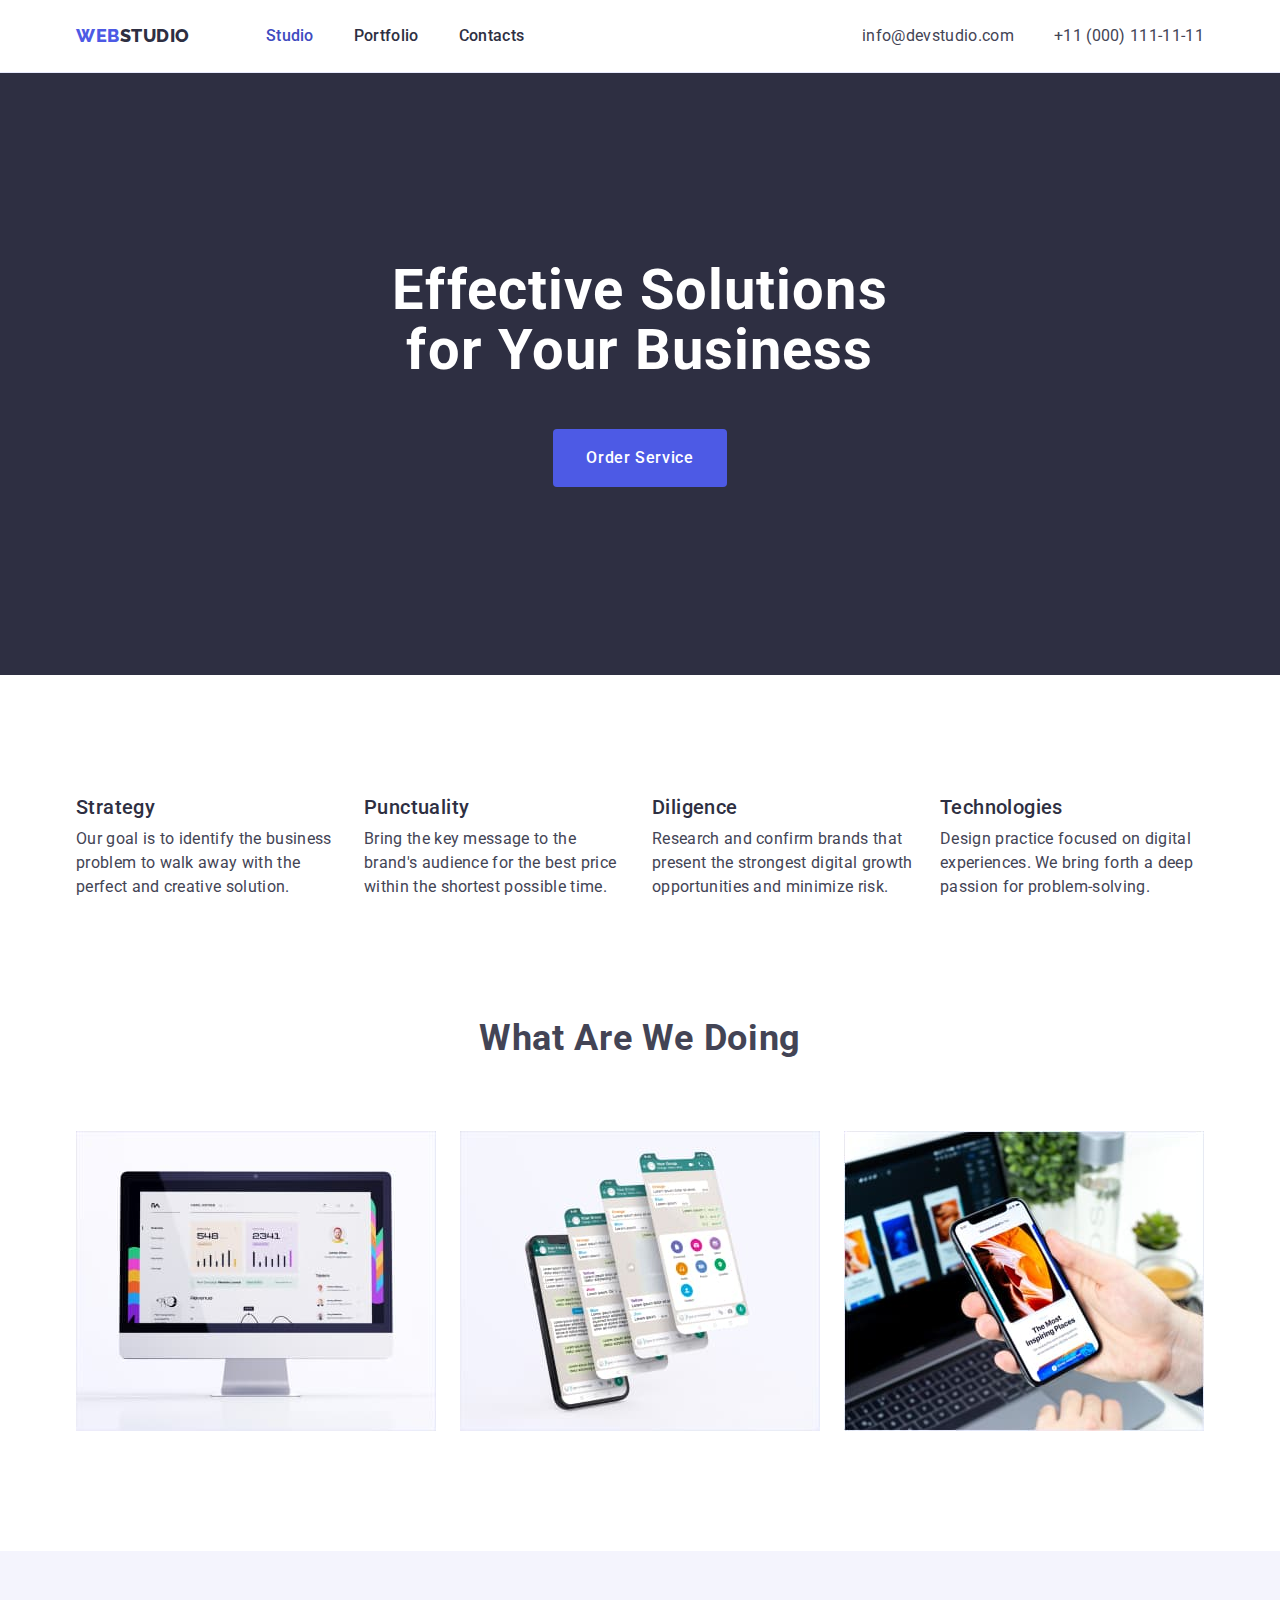
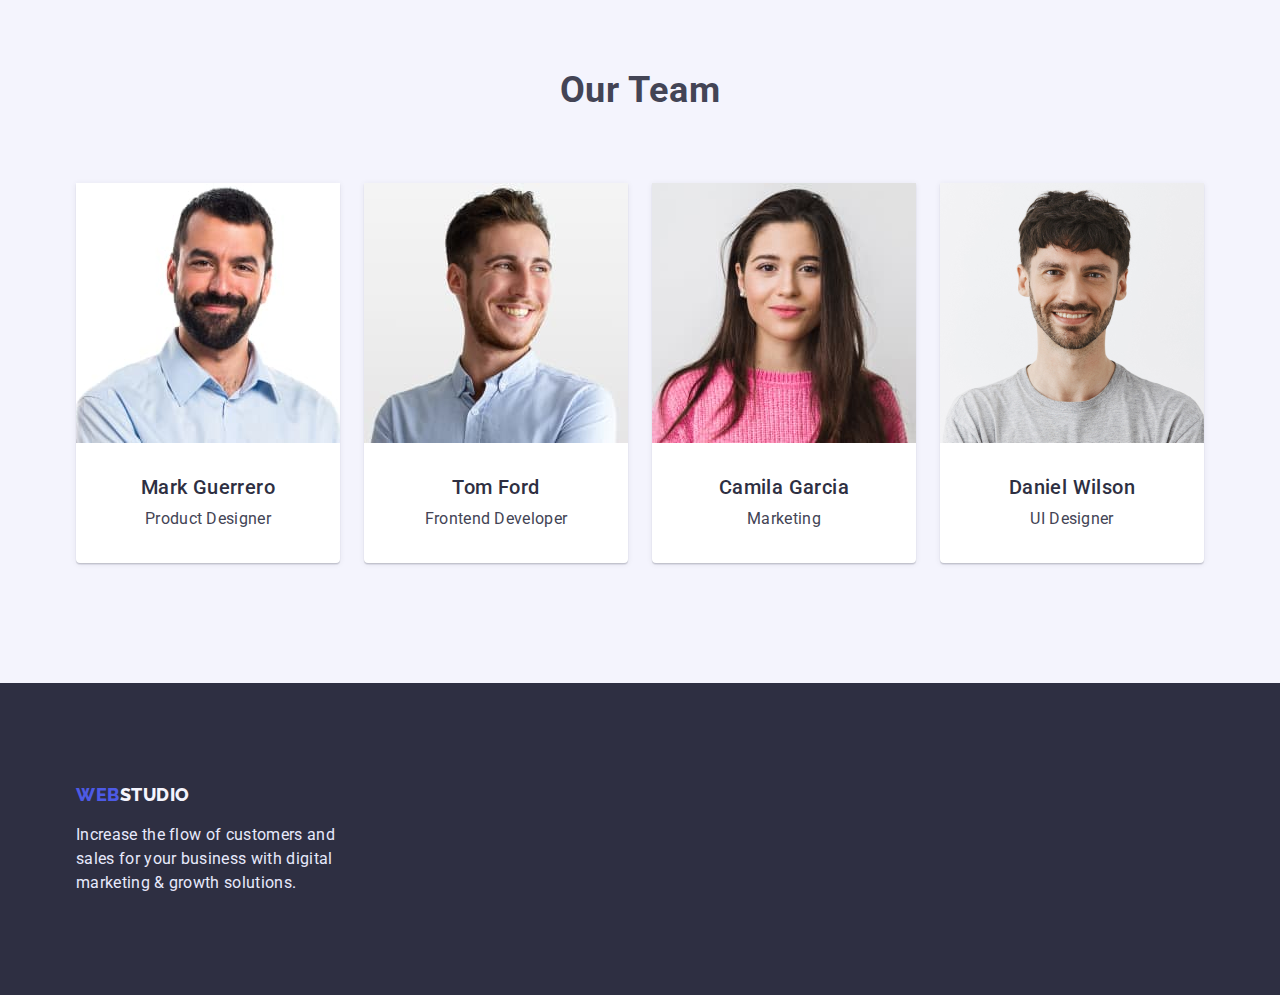
==== index.html @ 3368516a "Initial commit" ====
<!DOCTYPE html>
<html lang="en">
  <head>
    <meta charset="UTF-8" />
    <meta http-equiv="X-UA-Compatible" content="IE=edge" />
    <meta name="viewport" content="width=device-width, initial-scale=1.0" />
    <title>WebStudio</title>

    <!-- normalize -->
    <link
      rel="stylesheet"
      href="https://cdnjs.cloudflare.com/ajax/libs/modern-normalize/1.0.0/modern-normalize.min.css"
    />

    <!-- font-family -->
    <link rel="preconnect" href="https://fonts.gstatic.com" />
    <link rel="preconnect" href="https://fonts.googleapis.com" />
    <link rel="preconnect" href="https://fonts.gstatic.com" crossorigin />
    <link
      href="https://fonts.googleapis.com/css2?family=Raleway:wght@800&family=Roboto:wght@400;500;700&display=swap"
      rel="stylesheet"
    />

    <!-- portfolio.html -->
    <link rel="stylesheet" href="./portfolio.html" />

    <!-- styles-css -->
    <link rel="stylesheet" href="./css/styles.css" />
  </head>

  <body>
    <!-- Header -->
    <header class="header">
      <div class="container header-container">
       
        <nav class="header-nav">
          <a href="./index.html" class="logo"
            >WEB<span class="logo-second">STUDIO</span></a
          >

          <ul class="site-nav">
            <li><a href="./index.html" class="link current">Studio</a></li>
            <li><a href="./portfolio.html" class="link">Portfolio</a></li>
            <li><a href="" class="link">Contacts</a></li>
          </ul>
        </nav>
        <address>
          <ul class="address-pages">
            <li>
              <a href="mailto:info@devstudio.com" class="mail link"
                >info@devstudio.com</a
              >
            </li>
            <li>
              <a href="tel:+110001111111" class="phone link"
                >+11 (000) 111-11-11</a
              >
            </li>
          </ul>
        </address>
      </div>
      
    </header>

    <main>
      <!-- Hero section -->
      <section class="section hero">
        <div class="container">
          <h1 class="hero-title">
            Effective Solutions for Your Business
          </h1>
          <button class="hero-button" type="button">Order Service</button>
        </div>
      </section>
      <!-- секція2 Benefits-->
      <section class="section">
        <div class="container">
          <h2 class="visually-hidden">Our benefits</h2>
        <ul class="benefits-list list">
          <li class="benefits-item">
            <h3 class="section-subtitle">Strategy</h3>
            <p class="section-text">
              Our goal is to identify the business problem to walk away with the
              perfect and creative solution.
            </p>
          </li>
          <li class="benefits-item">
            <h3 class="section-subtitle">Punctuality</h3>
            <p class="section-text">
              Bring the key message to the brand's audience for the best price
              within the shortest possible time.
            </p>
          </li>
          <li class="benefits-item">
            <h3 class="section-subtitle">Diligence</h3>
            <p class="section-text">
              Research and confirm brands that present the strongest digital
              growth opportunities and minimize risk.
            </p>
          </li>
          <li class="benefits-item">
            <h3 class="section-subtitle">Technologies</h3>
            <p class="section-text">
              Design practice focused on digital experiences. We bring forth a
              deep passion for problem-solving.
            </p>
          </li>
        </ul>
        </div>
        
        
      </section>
      <!-- секція3 -->
      <section class="section about">
        <div class="container">
        <h2 class="section-title">What are we doing</h2>
        <ul class="list services ">
          <li>
            <img src="./images/img1.jpg" alt="img" width="360" height="300" />
          </li>
          <li>
            <img src="./images/img2.jpg" alt="img" width="360" height="300" />
          </li>
          <li>
            <img src="./images/img3.jpg" alt="img" width="360" height="300" />
          </li>
        </ul>
        </div>
      </section>
      <!-- секція 4 OUR TEAM -->
      <section class="section team">
        <div class="container">
        <h2 class="section-title">Our Team</h2>
        <ul class="list team-faces">
          <li class="team-list">
            <img class="image"
              src="./images/photo1.jpg"
              alt="Mark Guerrero"
              width="264"
              height="260"
            />
            <h3 class="section-subtitle">Mark Guerrero</h3>
            <p class="section-text">Product Designer</p>
          </li>
          <li class="team-list">
            <img class="image"
              src="./images/photo2.jpg"
              alt="Tom Ford"
              width="264"
              height="260"
            />
            <h3 class="section-subtitle">Tom Ford</h3>
            <p class="section-text">Frontend Developer</p>
          </li>
          <li class="team-list">
            <img class="image"
              src="./images/photo3.jpg"
              alt="Camila Garcia"
              width="264"
              height="260"
            />
            <h3 class="section-subtitle">Camila Garcia</h3>
            <p class="section-text">Marketing</p>
          </li>
          <li class="team-list">
            <img class="image"
              src="./images/photo4.jpg"
              alt="Daniel Wilson"
              width="264"
              height="260"
            />
            <h3 class="section-subtitle">Daniel Wilson</h3>
            <p class="section-text">UI Designer</p>
          </li>
        </ul>
      </section>
      </div>
    </main>

    <footer class="footer">
      <div class="container footer-page">
      <a href="./index.html" class="logo"
        >WEB<span class="logo-second inverted">STUDIO</span></a
      >
      <p class="footer-text">
        Increase the flow of customers and sales for your business with digital
        marketing & growth solutions.
      </p>
      </div>
    </footer>
  </body>
</html>
---- css/styles.css ----
:root {
  --primary-text-color: #434455; /* SLATE */
  --primary-color: #2e2f42; /* NAVY BLUE */
  --accent-color: #4d5ae5; /* IRIS*/
  --secondary-background-color: #f4f4fd; /* CLOUD */
  --accent-color-focus: #404bbf; /* OCEAN */
  --border-color: #e7e9fc; /* CORNFLOWER */
  --invert-white-color: #fff; /* WHITE */
}

body {
  color: var(--primary-text-color);
  background-color: var(--invert-white-color);
  font-family: 'Roboto', sans-serif;
  font-size: 16px;
}

p,
h1,
h2,
h3,
h4,
h5,
h6 {
  margin-top: 0;
}

ul {
  margin: 0;
  padding: 0;
}

img {
  display: block;
  max-width: 100%;
  height: auto;
}

.container {
  width: 1158px;
  padding: 0 15px;
  margin: 0 auto;
}

.visually-hidden {
  position: absolute;
  width: 1px;
  height: 1px;
  margin: -1px;
  border: 0;
  padding: 0;

  white-space: nowrap;
  clip-path: inset(100%);
  clip: rect(0 0 0 0);
  overflow: hidden;
}

.section {
  padding: 120px 0;
}

.link {
  text-decoration: none;
}

/* Header */

.header {
  border-bottom: 1px solid var(--border-color);
}

.site-nav,
.address-pages,
.list {
  list-style: none;
}

.header-container {
  display: flex;
  align-items: center;
}

.header-nav {
  display: flex;
  align-items: center;
  flex-grow: 1;
  gap: 76px;
}

.logo {
  color: var(--accent-color);
  font-family: 'Raleway', sans-serif;
  font-weight: 800;
  font-size: 18px;
  line-height: 1.33;
  letter-spacing: 0.03em;
  text-decoration: none;
}

.logo-second {
  color: var(--primary-color);
}

.logo .inverted {
  color: var(--secondary-background-color);
}

.site-nav {
  display: flex;
  gap: 40px;
}

.site-nav .link {
  color: var(--primary-color);
  font-weight: 500;
  text-decoration: none;
  line-height: 1.5;
  letter-spacing: 0.02em;
  padding: 24px 0;

  display: block;
}

.site-nav .link:hover,
.site-nav .link:focus {
  color: var(--accent-color-focus);
}

.site-nav .link.current {
  color: var(--accent-color-focus);
}

.address-pages {
  align-items: center;
  gap: 40px;
  display: flex;
  padding: 24px 0;
}

.address-pages .mail,
.address-pages .phone {
  color: var(--primary-text-color);
  font-style: normal;
  line-height: 1.5;
  text-decoration: none;
  letter-spacing: 0.02em;
}

.address-pages .mail:hover,
.address-pages .mail:focus {
  color: var(--accent-color-focus);
}

/* Hero */
.hero {
  padding-top: 188px;
  padding-bottom: 188px;

  text-align: center;
  background-color: #2e2f42;
}

.hero-title {
  width: 496px;
  margin-left: auto;
  margin-right: auto;
  margin-bottom: 48px;

  color: var(--invert-white-color);
  font-size: 56px;
  line-height: 1.07;
  text-align: center;
  letter-spacing: 0.02em;
}

.hero-button {
  display: inline-block;
  border-radius: 4px;
  padding: 16px 32px;
  border: 1px solid transparent;

  color: var(--invert-white-color);
  background-color: var(--accent-color);
  font-family: 'Roboto', sans-serif;
  font-weight: 500;
  font-size: 16px;
  line-height: 1.5;
  align-items: center;
  letter-spacing: 0.04em;
  cursor: pointer;
}

.hero-button:hover,
.hero-button:focus {
  background-color: var(--accent-color-focus);
}

/* Benefit section */

.benefits-list {
  display: flex;
  justify-content: center;
  gap: 24px;
}

.benefits-item {
  flex-basis: calc((100% - 72px) / 4);
}

.services {
  display: flex;
  justify-content: center;
  flex-grow: 1;
  gap: 24px;
  flex-basis: calc((100% - 24px) /);
}

.item-name {
  font-weight: 500;
  font-size: 20px;
  line-height: 1.2;
  letter-spacing: 0.02em;
}

/* About section */
.about {
  padding-top: 0;
}

/* TEAM section  */

.team-faces {
  display: flex;
  justify-content: center;
  gap: 24px;
  flex-basis: calc((100% - 24px) / 3);
}

.team {
  background-color: var(--secondary-background-color);
}

.section-title {
  margin-bottom: 72px;

  font-size: 36px;
  line-height: 1.11;
  text-align: center;
  letter-spacing: 0.02em;
  text-transform: capitalize;
}

.section-subtitle {
  margin-bottom: 8px;

  font-weight: 500;
  font-size: 20px;
  line-height: 1.2;
  letter-spacing: 0.02em;
  color: var(--primary-color);
}

.section-text {
  line-height: 1.5;
  letter-spacing: 0.02em;
  color: var(--primary-text-color);

  margin-bottom: 0;
}

.team-list {
  background-color: var(--invert-white-color);
  padding-bottom: 32px;
  text-align: center;

  box-shadow: 0px 1px 6px rgba(46, 47, 66, 0.08),
    0px 1px 1px rgba(46, 47, 66, 0.16), 0px 2px 1px rgba(46, 47, 66, 0.08);
  border-radius: 0px 0px 4px 4px;
}

.image {
  margin-bottom: 32px;
}

/* PORTFOLIO Styles*/

.portfolio {
  padding-top: 96px;
}

.section .portfolio {
  padding-top: 96px;
}

.buttons {
  display: flex;
  gap: 24px;
  margin-bottom: 72px;
  justify-content: center;
}

.portfolio-button {
  color: var(--accent-color);
  background-color: var(--secondary-background-color);
  border: 1px solid var(--border-color);
  padding: 12px 24px;
  border-radius: 4px;

  font-weight: 500;
  font-size: 16px;
  line-height: 1.5;
  letter-spacing: 0.04em;
}

.portfolio-button:hover,
.portfolio-button:focus {
  color: var(--invert-white-color);
  background-color: var(--accent-color-focus);
  cursor: pointer;
}

.portfolio-links {
  text-decoration: none;
}

.portfolio-list {
  background: var(--invert-white-color);

  flex-basis: calc((100% - 48px) / 3);
}

.cards-set {
  display: flex;
  flex-wrap: wrap;
  row-gap: 48px;
  column-gap: 24px;
}

.img-descr {
  padding: 32px 16px;
  border: 1px solid var(--border-color);
}

/* Footer */

.footer {
  padding-top: 100px;
  padding-bottom: 100px;

  background-color: var(--primary-color);
}

.footer-text {
  color: var(--border-color);
  line-height: 1.5;
  letter-spacing: 0.02em;
  width: 264px;
  margin-top: 16px;
  margin-bottom: 0;
}
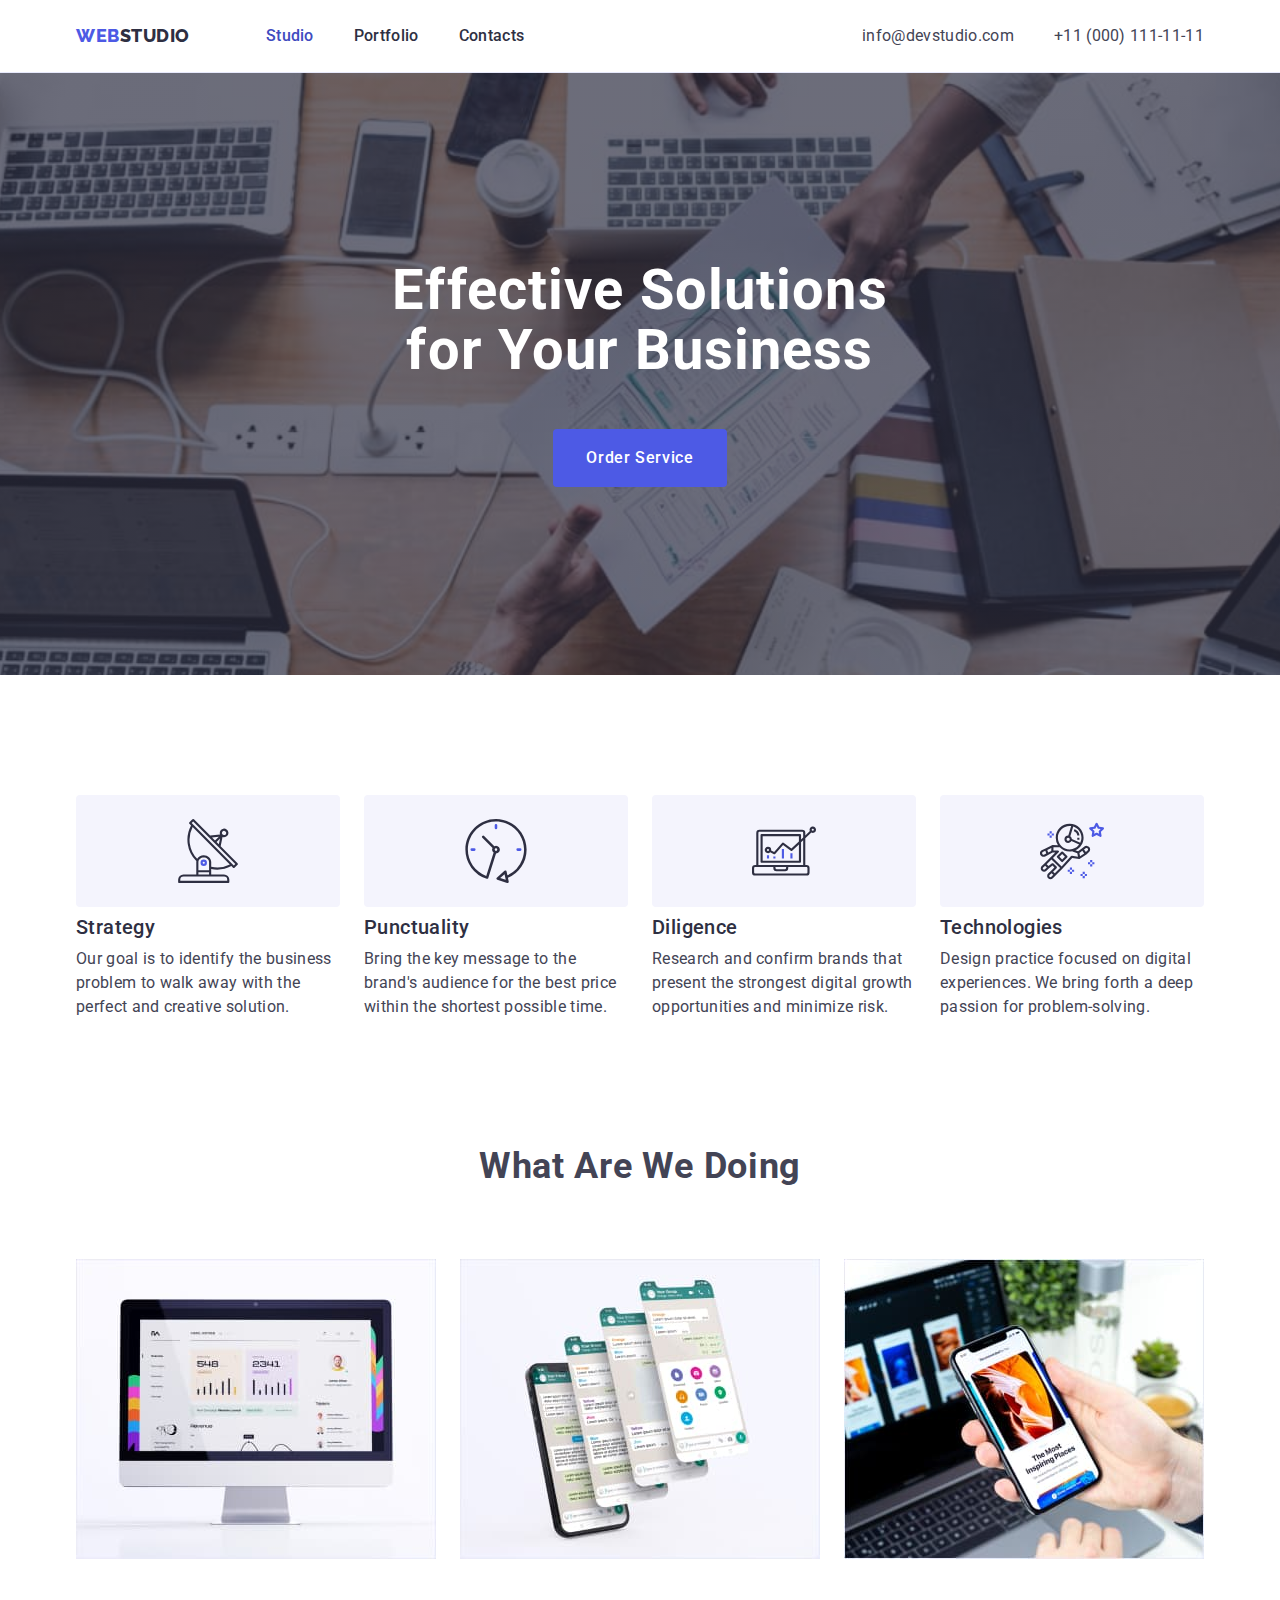
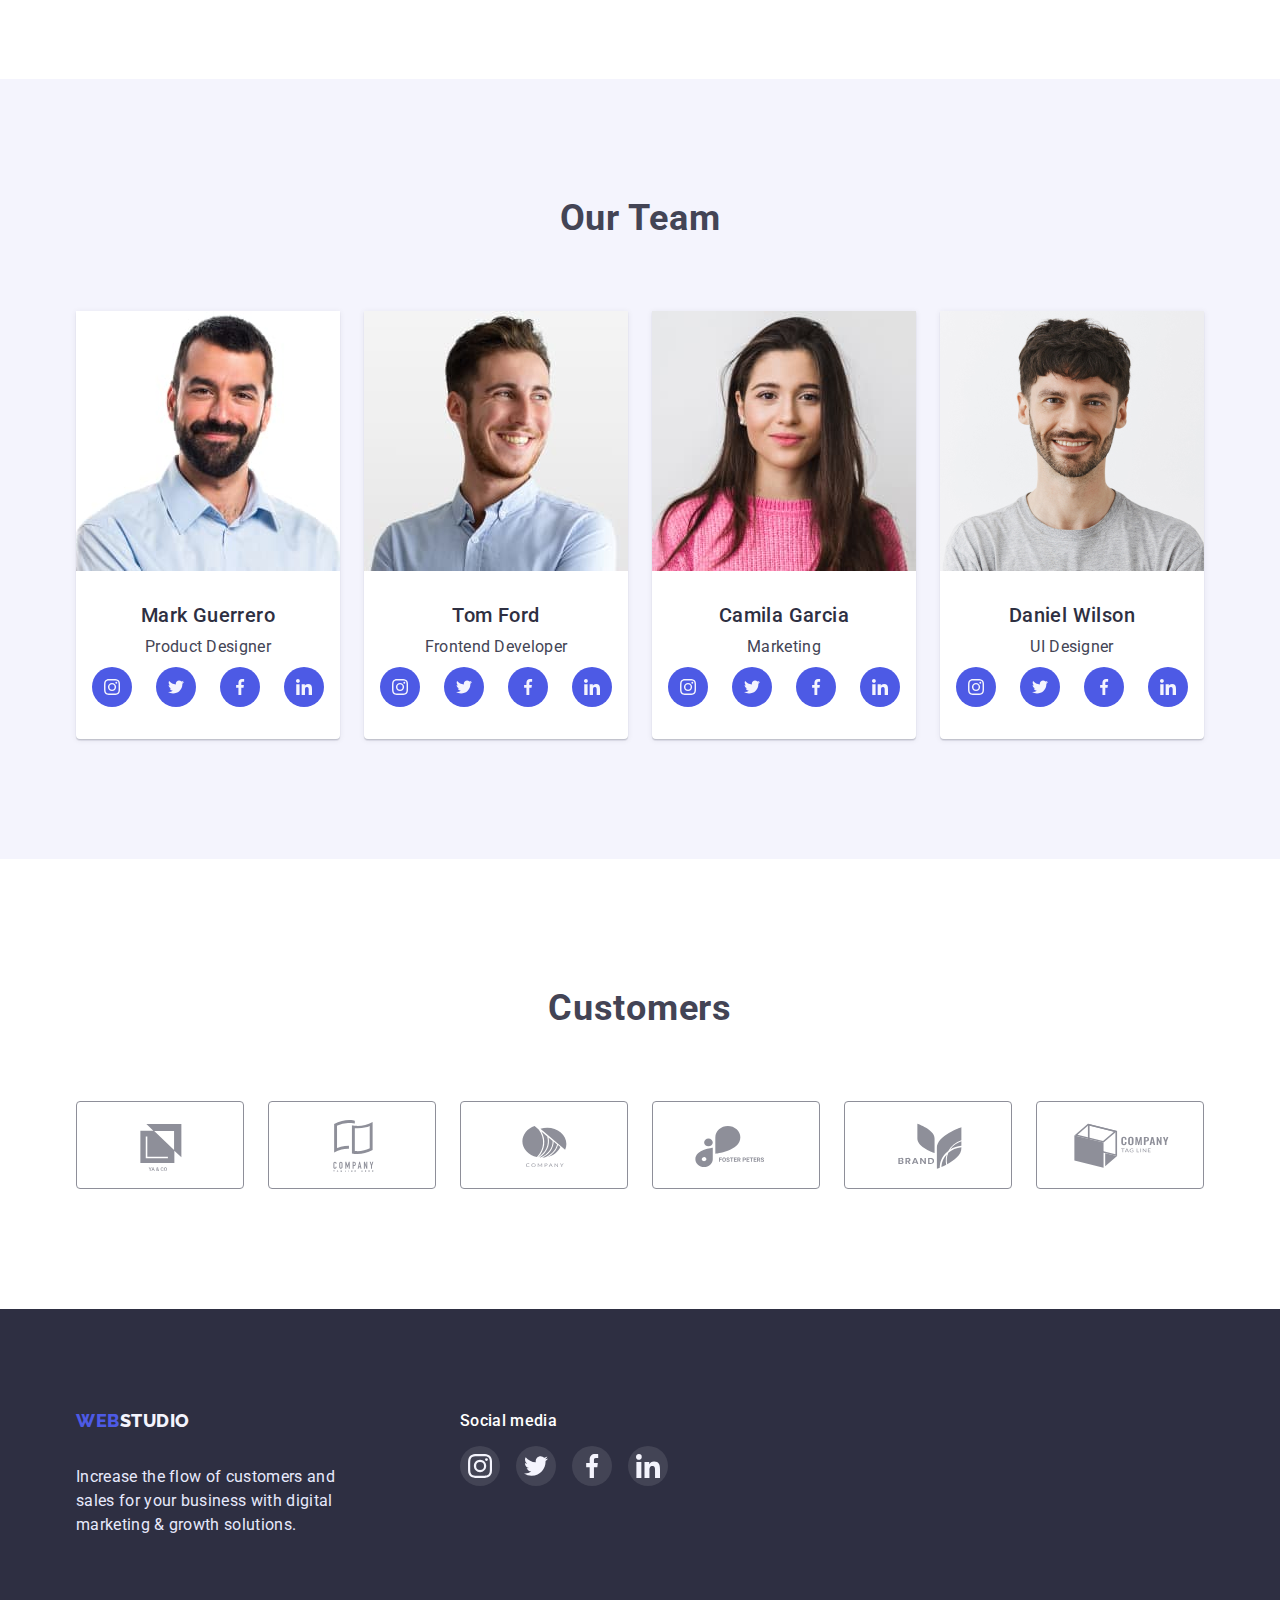
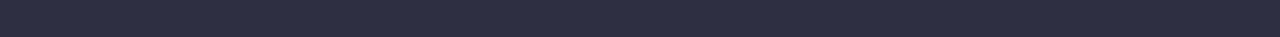
==== commit cea75ee0: "hw-04" ====
--- a/index.html
+++ b/index.html
@@ -78,6 +78,11 @@
           <h2 class="visually-hidden">Our benefits</h2>
         <ul class="benefits-list list">
           <li class="benefits-item">
+            <div class="icon-container">
+              <svg class="benefit-icons" width="64" height="64"> 
+              <use href="./images/icons.svg#icon-antenna"></use>
+            </svg></div>
+            
             <h3 class="section-subtitle">Strategy</h3>
             <p class="section-text">
               Our goal is to identify the business problem to walk away with the
@@ -85,6 +90,10 @@
             </p>
           </li>
           <li class="benefits-item">
+            <div class="icon-container">
+            <svg class="benefit-icons" width="64" height="64">
+              <use href="./images/icons.svg#icon-clock"></use>
+            </svg></div>
             <h3 class="section-subtitle">Punctuality</h3>
             <p class="section-text">
               Bring the key message to the brand's audience for the best price
@@ -92,6 +101,10 @@
             </p>
           </li>
           <li class="benefits-item">
+            <div class="icon-container">
+            <svg class="benefit-icons" width="64" height="64">
+              <use href="./images/icons.svg#icon-diagram"></use>
+            </svg></div>
             <h3 class="section-subtitle">Diligence</h3>
             <p class="section-text">
               Research and confirm brands that present the strongest digital
@@ -99,6 +112,10 @@
             </p>
           </li>
           <li class="benefits-item">
+            <div class="icon-container">
+            <svg class="benefit-icons" width="64" height="64">
+              <use href="./images/icons.svg#icon-astronaut"></use>
+            </svg></div>
             <h3 class="section-subtitle">Technologies</h3>
             <p class="section-text">
               Design practice focused on digital experiences. We bring forth a
@@ -141,6 +158,44 @@
             />
             <h3 class="section-subtitle">Mark Guerrero</h3>
             <p class="section-text">Product Designer</p>
+            <ul class="socials-list list">
+              <li class="socials-item">
+                <a class="socials-link" href="#">
+                <svg class="socials-icon" width="16" height="16">
+                <use href="./images/icons.svg#icon-instagram">
+
+                </use>
+              </svg>
+            </a>
+          </li>
+              <li class="socials-item">
+                <a class="socials-link " href="#">
+                <svg class="socials-icon" width="16" height="16">
+                <use href="./images/icons.svg#icon-twitter">
+
+                </use>
+              </svg>
+            </a>
+          </li>
+              <li class="socials-item">
+                <a class="socials-link" href="#">
+                <svg class="socials-icon" width="16" height="16">
+                <use href="./images/icons.svg#icon-facebook">
+
+                </use>
+              </svg>
+            </a>
+          </li>
+              <li class="socials-item">
+                <a class="socials-link" href="#">
+                <svg class="socials-icon" width="16" height="16">
+                <use href="./images/icons.svg#icon-linkedin">
+
+                </use>
+              </svg>
+            </a>
+          </li>
+            </ul>
           </li>
           <li class="team-list">
             <img class="image"
@@ -151,6 +206,44 @@
             />
             <h3 class="section-subtitle">Tom Ford</h3>
             <p class="section-text">Frontend Developer</p>
+             <ul class="socials-list list">
+              <li class="socials-item">
+                <a class="socials-link" href="#">
+                <svg class="socials-icon" width="16" height="16">
+                <use href="./images/icons.svg#icon-instagram">
+
+                </use>
+              </svg>
+            </a>
+          </li>
+              <li class="socials-item">
+                <a class="socials-link " href="#">
+                <svg class="socials-icon" width="16" height="16">
+                <use href="./images/icons.svg#icon-twitter">
+
+                </use>
+              </svg>
+            </a>
+          </li>
+              <li class="socials-item">
+                <a class="socials-link" href="#">
+                <svg class="socials-icon" width="16" height="16">
+                <use href="./images/icons.svg#icon-facebook">
+
+                </use>
+              </svg>
+            </a>
+          </li>
+              <li class="socials-item">
+                <a class="socials-link" href="#">
+                <svg class="socials-icon" width="16" height="16">
+                <use href="./images/icons.svg#icon-linkedin">
+
+                </use>
+              </svg>
+            </a>
+          </li>
+            </ul>
           </li>
           <li class="team-list">
             <img class="image"
@@ -161,6 +254,44 @@
             />
             <h3 class="section-subtitle">Camila Garcia</h3>
             <p class="section-text">Marketing</p>
+             <ul class="socials-list list">
+              <li class="socials-item">
+                <a class="socials-link" href="#">
+                <svg class="socials-icon" width="16" height="16">
+                <use href="./images/icons.svg#icon-instagram">
+
+                </use>
+              </svg>
+            </a>
+          </li>
+              <li class="socials-item">
+                <a class="socials-link " href="#">
+                <svg class="socials-icon" width="16" height="16">
+                <use href="./images/icons.svg#icon-twitter">
+
+                </use>
+              </svg>
+            </a>
+          </li>
+              <li class="socials-item">
+                <a class="socials-link" href="#">
+                <svg class="socials-icon" width="16" height="16">
+                <use href="./images/icons.svg#icon-facebook">
+
+                </use>
+              </svg>
+            </a>
+          </li>
+              <li class="socials-item">
+                <a class="socials-link" href="#">
+                <svg class="socials-icon" width="16" height="16">
+                <use href="./images/icons.svg#icon-linkedin">
+
+                </use>
+              </svg>
+            </a>
+          </li>
+            </ul>
           </li>
           <li class="team-list">
             <img class="image"
@@ -171,22 +302,171 @@
             />
             <h3 class="section-subtitle">Daniel Wilson</h3>
             <p class="section-text">UI Designer</p>
+             <ul class="socials-list list">
+              <li class="socials-item">
+                <a class="socials-link" href="#">
+                <svg class="socials-icon" width="16" height="16">
+                <use href="./images/icons.svg#icon-instagram">
+
+                </use>
+              </svg>
+            </a>
+          </li>
+              <li class="socials-item">
+                <a class="socials-link " href="#">
+                <svg class="socials-icon" width="16" height="16">
+                <use href="./images/icons.svg#icon-twitter">
+
+                </use>
+              </svg>
+            </a>
+          </li>
+              <li class="socials-item">
+                <a class="socials-link" href="#">
+                <svg class="socials-icon" width="16" height="16">
+                <use href="./images/icons.svg#icon-facebook">
+
+                </use>
+              </svg>
+            </a>
+          </li>
+              <li class="socials-item">
+                <a class="socials-link" href="#">
+                <svg class="socials-icon" width="16" height="16">
+                <use href="./images/icons.svg#icon-linkedin">
+
+                </use>
+              </svg>
+            </a>
+          </li>
+            </ul>
           </li>
         </ul>
       </section>
       </div>
+
+<!-- section Customers -->
+
+      <section class="customers-section">
+        <div class="container">
+          <h2 class="section-title">Customers</h2>
+
+          <ul class="customers-list list">
+
+            <li class="customers-item">
+              <a class="customers-link" href="#">
+              <svg class="customers-icon" width="104" height="56">
+                <use href="./images/icons.svg#icon-ya-and-co">
+                </use>
+              </svg> 
+              </a>
+            </li>
+
+            <li class="customers-item">
+              <a class="customers-link" href="#"> 
+              <svg class="customers-icon" width="104" height="56">
+                <use href="./images/icons.svg#icon-company-tagline-here">
+               </use>
+              </svg> 
+              </a>
+            </li>
+
+            <li class="customers-item">
+              <a class="customers-link" href="#"> 
+              <svg class="customers-icon" width="104" height="56">
+                <use href="./images/icons.svg#icon-company">
+                </use>
+              </svg> 
+            </a>
+            </li>
+
+            <li class="customers-item">
+              <a class="customers-link" href="#">
+              <svg class="customers-icon" width="104" height="56">
+                <use href="./images/icons.svg#icon-foster-peters">
+                </use>
+              </svg> 
+            </a>
+            </li>
+
+            <li class="customers-item">
+              <a class="customers-link" href="#"> 
+              <svg class="customers-icon" width="104" height="56">
+                <use href="./images/icons.svg#icon-brand">
+                </use>
+              </svg>  
+            </a>
+          </li>
+
+            <li class="customers-item">
+              <a class="customers-link" href="#">   
+              <svg class="customers-icon" width="104" height="56">
+                <use href="./images/icons.svg#icon-company-tagline">
+                </use>
+              </svg>  
+            </a>
+          </li>
+          </ul>
+          </div>
+      </section>
     </main>
 
     <footer class="footer">
+
       <div class="container footer-page">
+
+      <div class="footer-logo">
       <a href="./index.html" class="logo"
-        >WEB<span class="logo-second inverted">STUDIO</span></a
-      >
+        >WEB<span class="logo-second inverted">STUDIO</span>
+      </a>
       <p class="footer-text">
         Increase the flow of customers and sales for your business with digital
         marketing & growth solutions.
       </p>
       </div>
+
+      <div class="footer-media">
+
+      <h2 class="footer-title">Social media</h2>
+
+      <ul class="footer-social-list list">
+
+        <li class="footer-socials-item">
+          <a class="footer-socials-link" href="#">
+            <svg class="footer-socials-icon" width="24" height="24">
+              <use href="./images/icons.svg#icon-instagram-f">
+              </use>
+            </svg>
+           </a>
+           </li>
+
+        <li class="footer-socials-item">
+          <a class="footer-socials-link" href="#">
+           <svg class="footer-socials-icon" width="24" height="24">
+            <use href="./images/icons.svg#icon-twitter-f">
+            </use>
+            </svg>
+            </a>
+            </li>
+        <li class="footer-socials-item">
+          <a class="footer-socials-link" href="#">
+          <svg class="footer-socials-icon" width="24" height="24">
+           <use href="./images/icons.svg#icon-facebook-f">
+            </use>
+             </svg>
+             </a>
+             </li>
+        <li class="footer-socials-item">
+          <a class="footer-socials-link" href="#">
+          <svg class="footer-socials-icon" width="24" height="24">
+          <use href="./images/icons.svg#icon-linkedin-f">
+           </use>
+           </svg>
+        </a>
+        </li>
+      </ul>
+</div>
+      </div>
     </footer>
   </body>
 </html>
--- a/css/styles.css
+++ b/css/styles.css
@@ -5,7 +5,11 @@
   --secondary-background-color: #f4f4fd; /* CLOUD */
   --accent-color-focus: #404bbf; /* OCEAN */
   --border-color: #e7e9fc; /* CORNFLOWER */
+  --secondary-border-color: #8e8f99; /* LIGHT SLATE */
   --invert-white-color: #fff; /* WHITE */
+  --icon-color-grey: #afb1b8;
+  --background-icon-secondary: rgba(255, 255, 255, 0.1);
+  ----background-icon-accent: #31d0aa;
 }
 
 body {
@@ -42,6 +46,19 @@
   margin: 0 auto;
 }
 
+.icon-container {
+  width: 264px;
+  height: 112px;
+  margin-bottom: 8px;
+
+  display: flex;
+  align-items: center;
+  justify-content: center;
+
+  background-color: var(--secondary-background-color);
+  border-radius: 4px;
+}
+
 .visually-hidden {
   position: absolute;
   width: 1px;
@@ -153,12 +170,26 @@
 }
 
 /* Hero */
+.section .hero {
+  max-width: 1440px;
+  margin: 0 auto;
+}
+
 .hero {
   padding-top: 188px;
   padding-bottom: 188px;
 
   text-align: center;
-  background-color: #2e2f42;
+  background-color: var(--primary-color);
+  background-image: linear-gradient(
+      rgba(46, 47, 66, 0.7),
+      rgba(46, 47, 66, 0.7)
+    ),
+    url(../images/people-office.jpg);
+  background-repeat: no-repeat;
+  background-position: center;
+  background-size: cover;
+  background-attachment: fixed;
 }
 
 .hero-title {
@@ -213,7 +244,6 @@
   justify-content: center;
   flex-grow: 1;
   gap: 24px;
-  flex-basis: calc((100% - 24px) /);
 }
 
 .item-name {
@@ -223,6 +253,11 @@
   letter-spacing: 0.02em;
 }
 
+.benefit-icons {
+  /* width: 64px;
+  height: 64px; */
+}
+
 /* About section */
 .about {
   padding-top: 0;
@@ -266,7 +301,7 @@
   letter-spacing: 0.02em;
   color: var(--primary-text-color);
 
-  margin-bottom: 0;
+  margin-bottom: 8px;
 }
 
 .team-list {
@@ -287,6 +322,10 @@
 
 .portfolio {
   padding-top: 96px;
+}
+
+.portfoliio-img {
+  margin-bottom: 0;
 }
 
 .section .portfolio {
@@ -317,6 +356,11 @@
 .portfolio-button:focus {
   color: var(--invert-white-color);
   background-color: var(--accent-color-focus);
+  box-shadow: 0px 3px 1px rgba(0, 0, 0, 0.1), 0px 2px 1px rgba(0, 0, 0, 0.08),
+    0px 2px 2px rgba(0, 0, 0, 0.12);
+  border-radius: 4px;
+  border-color: transparent;
+
   cursor: pointer;
 }
 
@@ -359,3 +403,128 @@
   margin-top: 16px;
   margin-bottom: 0;
 }
+
+.footer-logo {
+  display: flex;
+  flex-direction: column;
+  gap: 16px;
+}
+
+.footer-title {
+  display: flex;
+  font-weight: 500;
+  font-size: 16px;
+  line-height: 1.5;
+  color: var(--invert-white-color);
+  letter-spacing: 0.02em;
+}
+
+.footer-page {
+  display: flex;
+  gap: 120px;
+}
+
+.footer-media {
+  display: flex;
+  flex-direction: column;
+}
+
+.footer-social-list {
+  display: flex;
+
+  gap: 16px;
+}
+
+.footer-socials-item {
+  width: 40px;
+  height: 40px;
+}
+
+.footer-socials-link {
+  display: flex;
+  justify-content: center;
+  align-items: center;
+  width: 100%;
+  height: 100%;
+  background-color: var(--background-icon-secondary);
+  border-radius: 50%;
+}
+
+.footer-socials-link:hover,
+.footer-socials-link:focus {
+  background-color: var(----background-icon-accent);
+}
+
+.footer-socials-icon {
+  fill: var(--secondary-background-color);
+}
+
+/* Socials */
+.socials-list {
+  display: flex;
+  gap: 24px;
+  justify-content: center;
+}
+
+.socials-item {
+  width: 40px;
+  height: 40px;
+}
+
+.socials-link {
+  display: flex;
+  align-items: center;
+  justify-content: center;
+  width: 100%;
+  height: 100%;
+  background-color: var(--accent-color);
+  fill: var(--secondary-background-color);
+  border-radius: 50%;
+}
+
+.socials-link:hover,
+.socials-link:focus {
+  background-color: var(--accent-color-focus);
+}
+
+/* Customers */
+.customers-section {
+  padding-top: 130px;
+  padding-bottom: 120px;
+}
+
+.customers-list {
+  display: flex;
+  gap: 24px;
+  justify-content: center;
+  margin-top: 72px;
+}
+
+.customers-item {
+  width: 468px;
+  height: 88px;
+  border: 1px solid var(--secondary-border-color);
+  border-radius: 4px;
+}
+
+.customers-link {
+  display: flex;
+  justify-content: center;
+  align-items: center;
+
+  width: 100%;
+  height: 100%;
+}
+
+.customers-icon {
+  fill: var(--secondary-border-color);
+}
+
+.customers-item:hover,
+.customers-item:focus {
+  border-color: var(--accent-color-focus);
+}
+.customers-icon:hover,
+.customers-icon:focus {
+  fill: var(--accent-color-focus);
+}
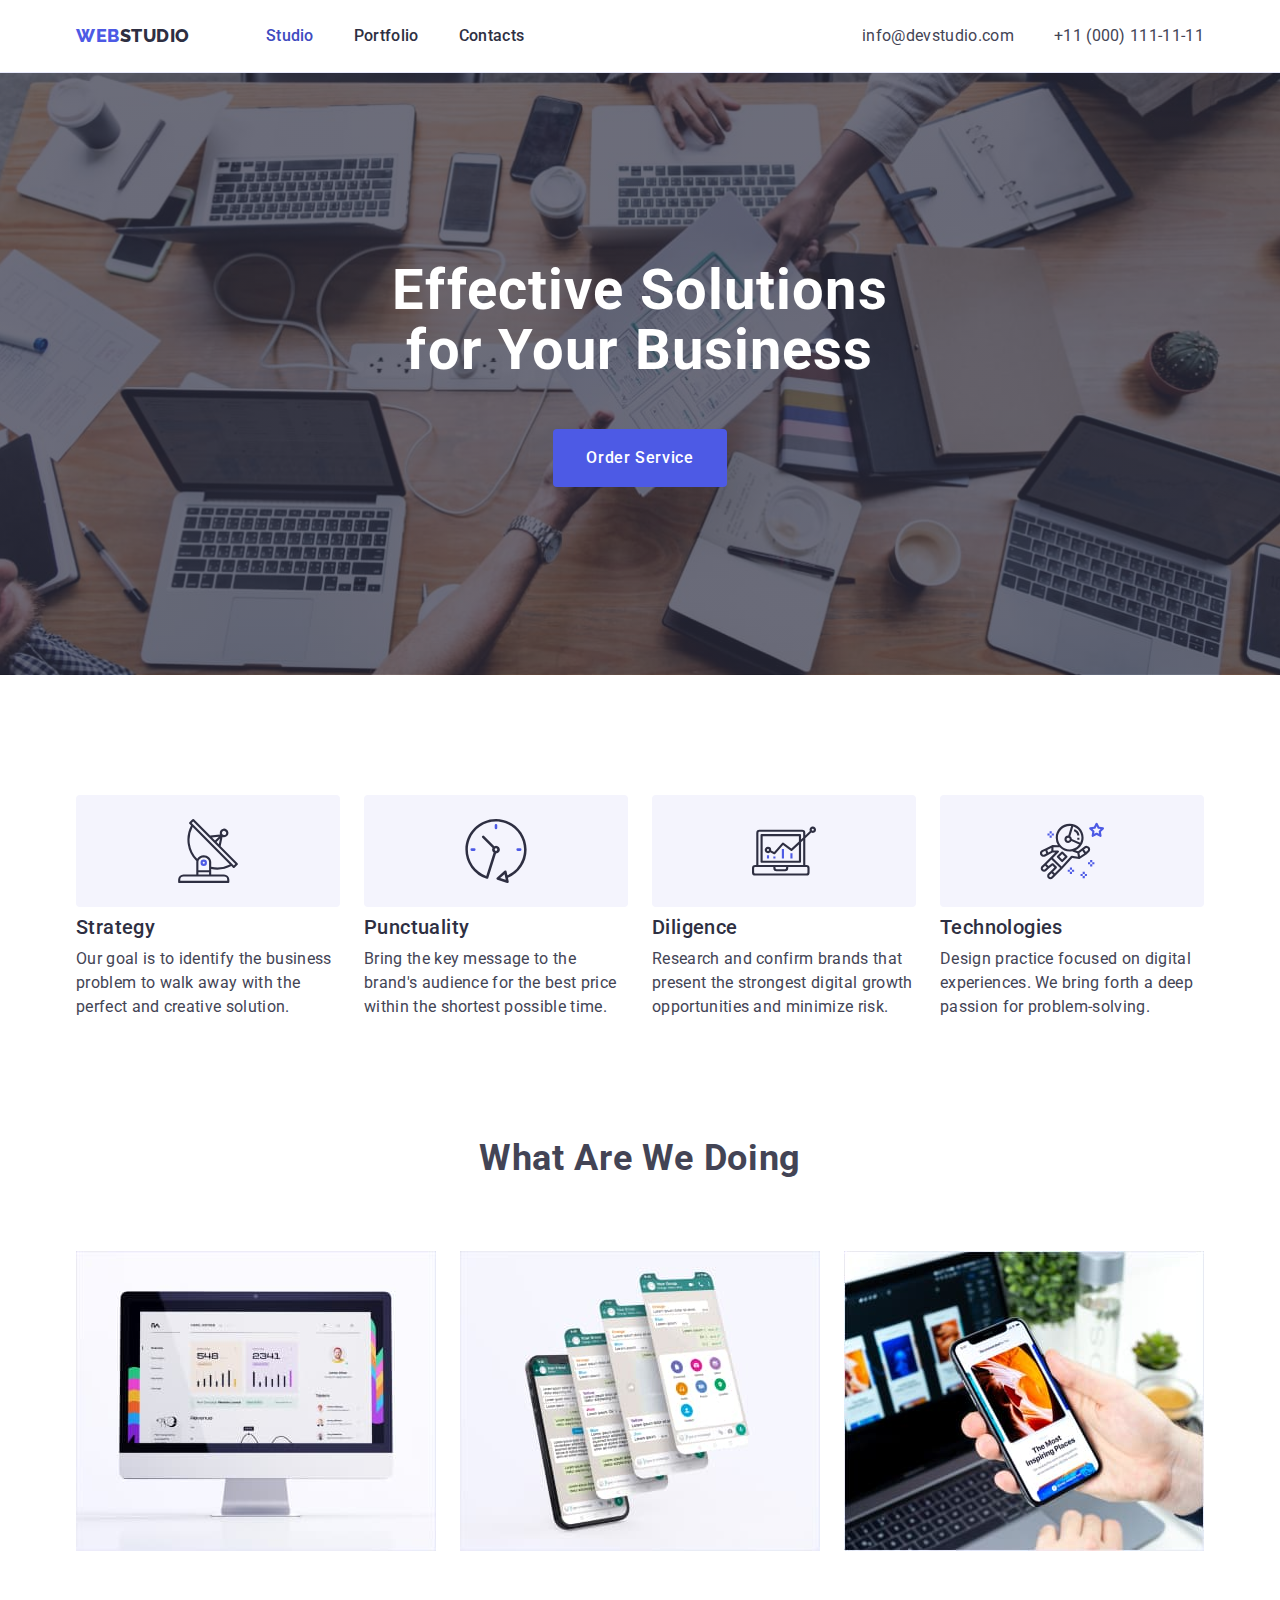
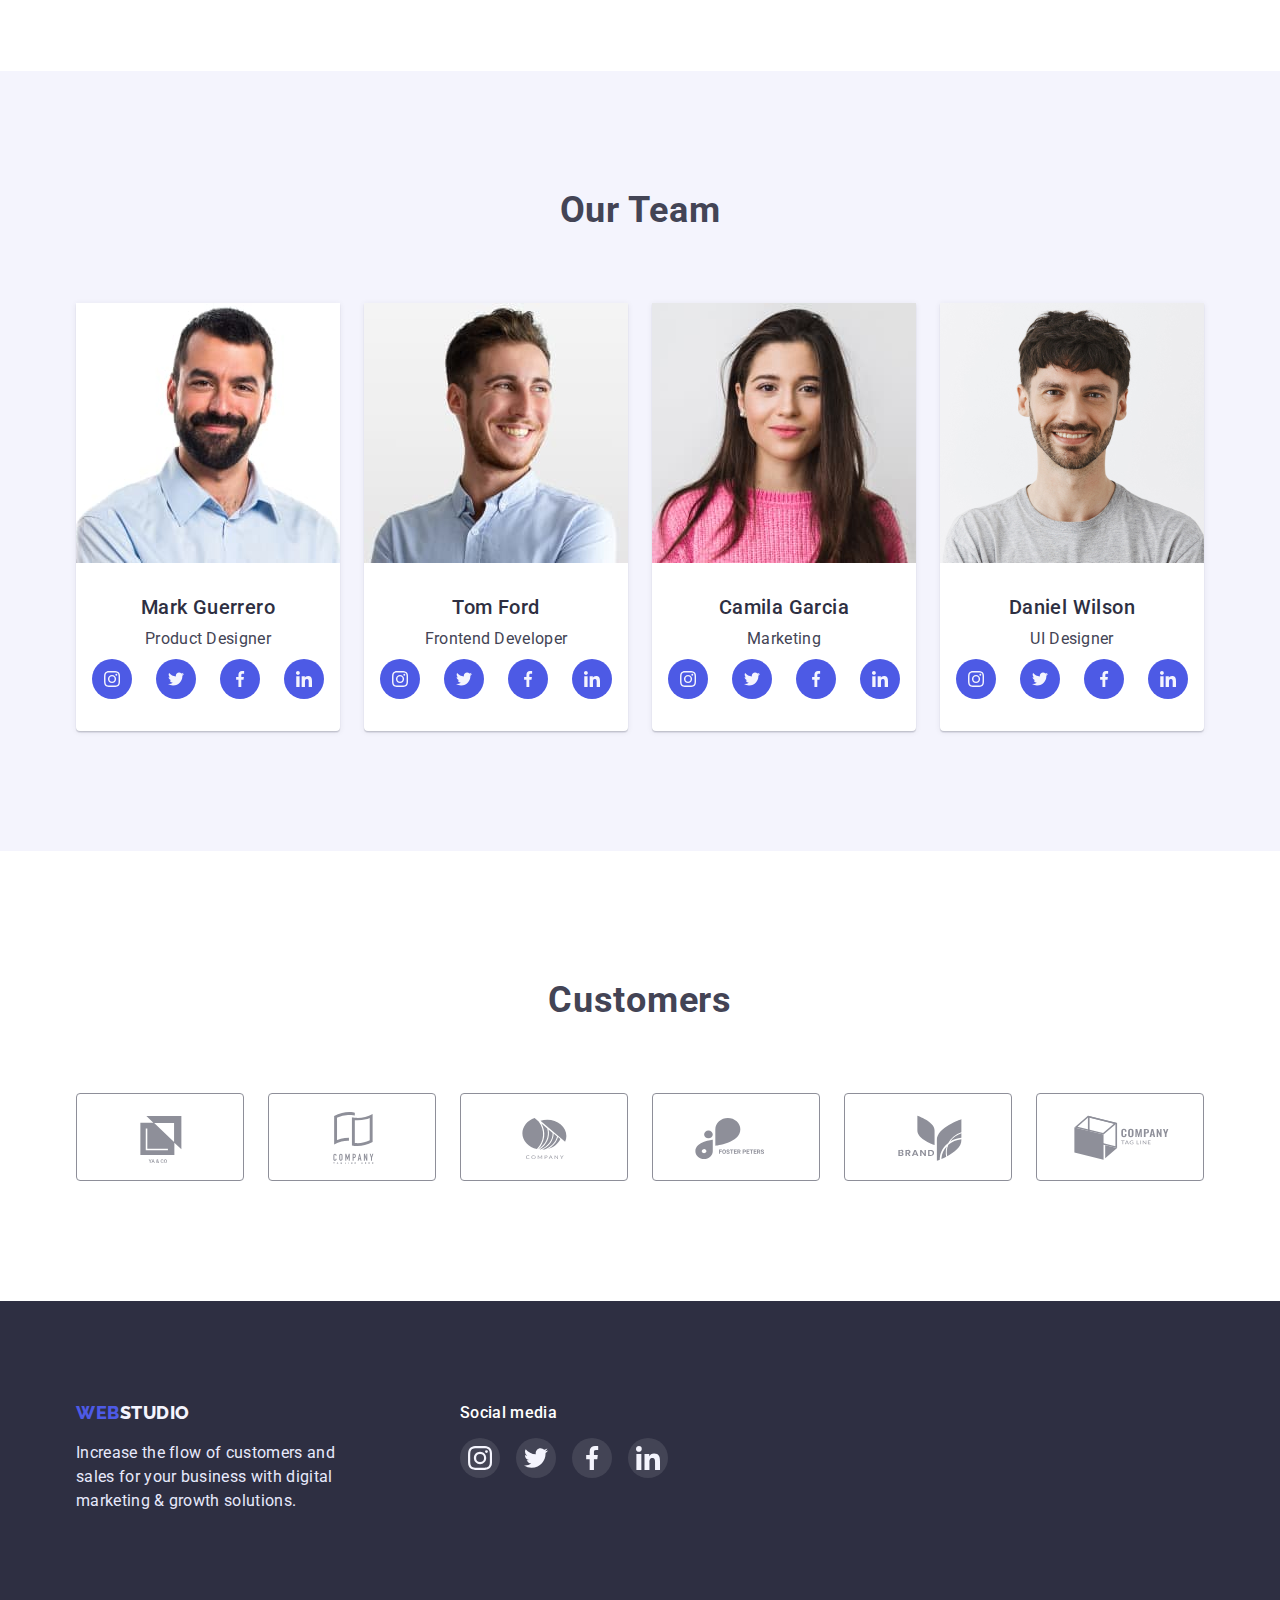
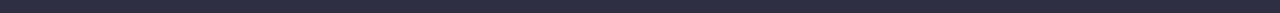
==== commit 7dccd7cb: "hw-04 finally" ====
--- a/index.html
+++ b/index.html
@@ -157,7 +157,7 @@
               height="260"
             />
             <h3 class="section-subtitle">Mark Guerrero</h3>
-            <p class="section-text">Product Designer</p>
+            <p class="section-text team-text">Product Designer</p>
             <ul class="socials-list list">
               <li class="socials-item">
                 <a class="socials-link" href="#">
@@ -205,7 +205,7 @@
               height="260"
             />
             <h3 class="section-subtitle">Tom Ford</h3>
-            <p class="section-text">Frontend Developer</p>
+            <p class="section-text team-text">Frontend Developer</p>
              <ul class="socials-list list">
               <li class="socials-item">
                 <a class="socials-link" href="#">
@@ -253,7 +253,7 @@
               height="260"
             />
             <h3 class="section-subtitle">Camila Garcia</h3>
-            <p class="section-text">Marketing</p>
+            <p class="section-text team-text">Marketing</p>
              <ul class="socials-list list">
               <li class="socials-item">
                 <a class="socials-link" href="#">
@@ -301,7 +301,7 @@
               height="260"
             />
             <h3 class="section-subtitle">Daniel Wilson</h3>
-            <p class="section-text">UI Designer</p>
+            <p class="section-text team-text">UI Designer</p>
              <ul class="socials-list list">
               <li class="socials-item">
                 <a class="socials-link" href="#">
--- a/css/styles.css
+++ b/css/styles.css
@@ -189,7 +189,8 @@
   background-repeat: no-repeat;
   background-position: center;
   background-size: cover;
-  background-attachment: fixed;
+  max-width: 1440px;
+  margin: 0 auto;
 }
 
 .hero-title {
@@ -300,8 +301,7 @@
   line-height: 1.5;
   letter-spacing: 0.02em;
   color: var(--primary-text-color);
-
-  margin-bottom: 8px;
+  margin-bottom: 0;
 }
 
 .team-list {
@@ -312,6 +312,10 @@
   box-shadow: 0px 1px 6px rgba(46, 47, 66, 0.08),
     0px 1px 1px rgba(46, 47, 66, 0.16), 0px 2px 1px rgba(46, 47, 66, 0.08);
   border-radius: 0px 0px 4px 4px;
+}
+
+.team-text {
+  margin-bottom: 8px;
 }
 
 .image {
@@ -365,7 +369,16 @@
 }
 
 .portfolio-links {
+  display: block;
   text-decoration: none;
+  border: 1px solid var(--border-color);
+}
+
+.portfolio-links:hover,
+.portfolio-links:focus {
+  border: 1px solid var(--secondary-background-color);
+  box-shadow: 0px 1px 6px rgba(46, 47, 66, 0.08),
+    0px 1px 1px rgba(46, 47, 66, 0.16), 0px 2px 1px rgba(46, 47, 66, 0.08);
 }
 
 .portfolio-list {
@@ -383,7 +396,6 @@
 
 .img-descr {
   padding: 32px 16px;
-  border: 1px solid var(--border-color);
 }
 
 /* Footer */
@@ -404,14 +416,7 @@
   margin-bottom: 0;
 }
 
-.footer-logo {
-  display: flex;
-  flex-direction: column;
-  gap: 16px;
-}
-
 .footer-title {
-  display: flex;
   font-weight: 500;
   font-size: 16px;
   line-height: 1.5;
@@ -422,11 +427,6 @@
 .footer-page {
   display: flex;
   gap: 120px;
-}
-
-.footer-media {
-  display: flex;
-  flex-direction: column;
 }
 
 .footer-social-list {
@@ -497,34 +497,28 @@
   display: flex;
   gap: 24px;
   justify-content: center;
-  margin-top: 72px;
 }
 
 .customers-item {
-  width: 468px;
+  width: 168px;
   height: 88px;
+}
+
+.customers-link {
+  display: flex;
+  justify-content: center;
+  align-items: center;
+
   border: 1px solid var(--secondary-border-color);
+  fill: var(--secondary-border-color);
   border-radius: 4px;
-}
-
-.customers-link {
-  display: flex;
-  justify-content: center;
-  align-items: center;
 
   width: 100%;
   height: 100%;
 }
 
-.customers-icon {
-  fill: var(--secondary-border-color);
-}
-
-.customers-item:hover,
-.customers-item:focus {
+.customers-link:hover,
+.customers-link:focus {
   border-color: var(--accent-color-focus);
-}
-.customers-icon:hover,
-.customers-icon:focus {
   fill: var(--accent-color-focus);
 }
